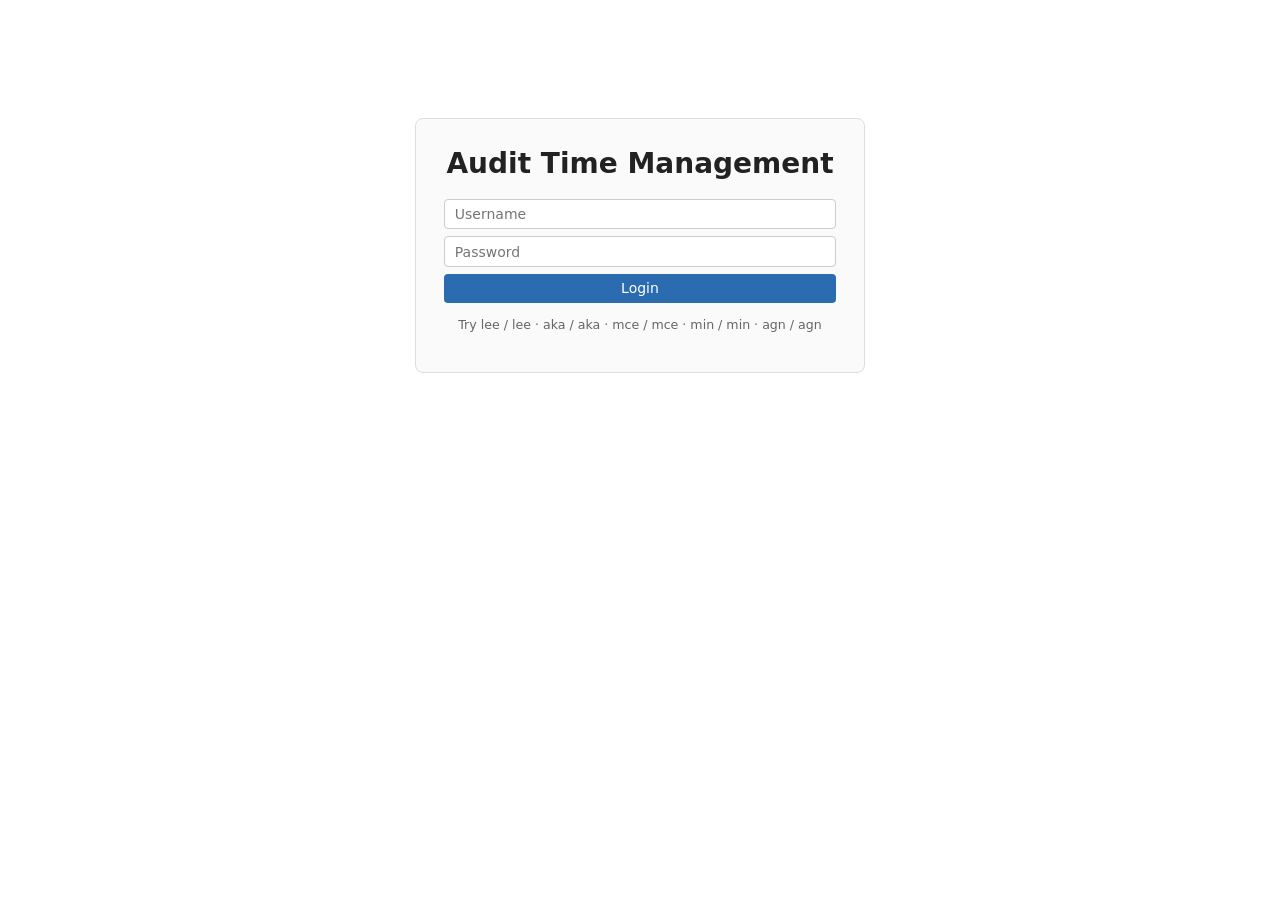
==== templates/index.html @ 6c33e25e "Fix template" ====
<!doctype html>
<html lang="en">
<head>
  <meta charset="utf-8">
  <title>Audit Time Management</title>
  <link rel="stylesheet" href="/static/style.css">
</head>
<body>
  <div id="loginContainer">
    <h1 style="margin-top: 0; text-align: center;">Audit Time Management</h1>
    <form id="loginForm" onsubmit="event.preventDefault(); doLogin();">
      <input id="u" placeholder="Username" autocomplete="username" required>
      <input id="p" type="password" placeholder="Password" autocomplete="current-password" required>
      <button type="submit">Login</button>
    </form>
    <p class="muted" style="text-align: center;">Try lee / lee · aka / aka · mce / mce · min / min · agn / agn</p>
  </div>

  <div id="app" style="display:none">
    <h1>Audit Time Management</h1>
    <div class="row">
      <b id="who"></b>
      <button onclick="doLogout()">Logout</button>

      <button id="btnAdminPanel" onclick="showAdminPanel()" style="display:none; background: #2b6cb0; margin-left: auto;">Admin Panel</button>
      <button id="btnDownloadLogs" onclick="downloadTimeLogs()" style="background: #e67e22; margin-left: auto;">Download Time Logs</button>
    </div>

    <div id="activeTimerBar" class="card" style="display:none; background: #e3f2fd; border-color: #90caf9; position: sticky; top: 10px; z-index: 100;">
      <div class="row" style="justify-content: space-between;">
        <div>
          <b style="color: #1565c0;">⏱ Active Task:</b> <span id="timerTaskName"></span>
        </div>
        <div style="font-size: 1.2em; font-weight: bold;">
          <span id="timerDisplay">00:00:00</span>
        </div>
        <button onclick="stopTimer()" style="background: #e53935;">Stop Timer</button>
      </div>
      <div id="timerAlert" class="muted" style="margin-top: 0.5em; display: none;"></div>
    </div>

    <div id="noWork" class="card" style="display:none">
      <b>No missions assigned to you yet.</b><br>
      <span class="muted">
        Logged in as <span id="noWorkWho"></span>.
      </span>
    </div>

    <!-- TIME LOGS TABLE VIEW WITH FILTERS -->
    <div id="timeLogsView" style="display:none; background: white; padding: 1em; margin-top: 1em; border-radius: 8px; box-shadow: 0 4px 6px rgba(0,0,0,0.1);">
      <div class="row" style="justify-content: space-between; margin-bottom: 1em;">
        <h2 style="margin: 0;">Time Logs</h2>
        <div>
            <button onclick="showTimeLogs()" style="background: #2b6cb0; margin-right: 0.5em;">Refresh</button>
            <button onclick="hideTimeLogs()" style="background:#666;">← Back to Missions</button>
        </div>
      </div>

      <!-- FILTER BAR -->
      <div class="card" style="background: #f9f9f9; padding: 0.8em; display: flex; flex-wrap: wrap; gap: 1em; align-items: center; margin-bottom: 1em;">
        <div style="flex: 1; min-width: 150px;">
          <label style="font-size: 0.85em; font-weight: bold; display: block; margin-bottom: 0.2em;">Date</label>
          <select id="filterLogDate" onchange="filterLogs()" style="width: 100%; padding: 0.4em; border: 1px solid #ccc; border-radius: 4px;">
            <option value="all">All Dates</option>
          </select>
        </div>
        <div style="flex: 1; min-width: 150px;">
          <label style="font-size: 0.85em; font-weight: bold; display: block; margin-bottom: 0.2em;">Employee</label>
          <select id="filterLogEmployee" onchange="filterLogs()" style="width: 100%; padding: 0.4em; border: 1px solid #ccc; border-radius: 4px;">
            <option value="all">All Employees</option>
          </select>
        </div>
        <div style="flex: 1; min-width: 150px;">
          <label style="font-size: 0.85em; font-weight: bold; display: block; margin-bottom: 0.2em;">Task</label>
          <select id="filterLogTask" onchange="filterLogs()" style="width: 100%; padding: 0.4em; border: 1px solid #ccc; border-radius: 4px;">
            <option value="all">All Tasks</option>
          </select>
        </div>
        <div style="flex: 0 0 120px;">
          <label style="font-size: 0.85em; font-weight: bold; display: block; margin-bottom: 0.2em;">Status</label>
          <select id="filterLogStatus" onchange="filterLogs()" style="width: 100%; padding: 0.4em; border: 1px solid #ccc; border-radius: 4px;">
            <option value="all">All</option>
            <option value="Signed In">Signed In</option>
            <option value="Signed Out">Signed Out</option>
          </select>
        </div>
        <div style="flex: 0 0 auto; margin-top: 1.2em;">
          <button onclick="clearLogFilters()" style="background: #666; padding: 0.4em 1em;">Clear</button>
        </div>
      </div>

      <div style="overflow-x: auto;">
        <table style="width: 100%; border-collapse: collapse;">
          <thead>
            <tr style="background: #eee; text-align: left;">
              <th style="padding: 0.8em; border-bottom: 2px solid #ccc;">Date</th>
              <th style="padding: 0.8em; border-bottom: 2px solid #ccc;">Employee</th>
              <th style="padding: 0.8em; border-bottom: 2px solid #ccc;">Task</th>
              <th style="padding: 0.8em; border-bottom: 2px solid #ccc;">Sign In</th>
              <th style="padding: 0.8em; border-bottom: 2px solid #ccc;">Sign Out</th>
              <th style="padding: 0.8em; border-bottom: 2px solid #ccc;">Hours</th>
              <th style="padding: 0.8em; border-bottom: 2px solid #ccc;">Description</th>
            </tr>
          </thead>
          <tbody id="timeLogsTableBody"></tbody>
        </table>
      </div>
    </div>

    <!-- MAIN LIST VIEW -->
    <div id="listView">
      <div id="filterContainer" style="display:none; display: flex; flex-wrap: wrap; align-items: center; justify-content: space-between; margin-top: 1em; gap: 1.5em;">
        <div style="display: flex; align-items: center; gap: 1em;">
          <h2 id="myH" style="margin: 0;">My missions</h2>
          <button onclick="toggleMissionView()" id="viewToggleBtn" style="background: #4caf50; font-size: 0.85em; padding: 0.3em 0.6em;">Show All Missions</button>
          <button onclick="showTableView()" style="background: #2b6cb0; font-size: 0.85em; padding: 0.3em 0.6em;">View as Table</button>
          <button id="btnViewLogs" onclick="showTimeLogs()" style="background: #8e44ad; font-size: 0.85em; padding: 0.3em 0.6em;">View Time Logs</button>
        </div>

        <div style="display: flex; flex-wrap: wrap; align-items: center; gap: 1.5em;">
          <div class="searchable-dropdown" style="position: relative; width: 200px;">
            <input type="text" id="clientFilterInput" placeholder="Filter by Client..." autocomplete="off"
                   style="width: 100%; padding: 0.5em; border: 1px solid #ccc; border-radius: 4px;">
            <div id="clientFilterList" class="dropdown-list" style="display: none;"></div>
          </div>
          <div style="display: flex; align-items: center; gap: 0.5em;">
            <label style="font-size: 0.9em; font-weight: bold;">FY:</label>
            <input type="text" id="fiscalYearFilter" oninput="filterMissions()" placeholder="e.g. 2026" style="width: 80px; padding: 0.4em; border: 1px solid #ccc; border-radius: 4px;">
          </div>
          <div style="display: flex; align-items: center; gap: 0.5em;">
            <label style="font-size: 0.9em; font-weight: bold;">From:</label>
            <input type="date" id="missionDateFrom" onchange="filterMissions()" style="padding: 0.4em; border: 1px solid #ccc; border-radius: 4px;">
            <span style="font-size: 0.9em; font-weight: bold;">To:</span>
            <input type="date" id="missionDateTo" onchange="filterMissions()" style="padding: 0.4em; border: 1px solid #ccc; border-radius: 4px;">
          </div>
        </div>
      </div>

      <div id="missions" style="margin-top: 1em;"></div>

      <!-- ADDED: Missing allMissionsCard and allMissions elements -->
      <div id="allMissionsCard" style="display:none; margin-top: 2em; border-top: 2px dashed #ccc; padding-top: 1em;">
        <h2>All Missions (Admin)</h2>
        <div id="allMissions"></div>
      </div>
    </div>

    <!-- READ-ONLY MISSION TABLE VIEW -->
    <div id="tableView" style="display:none">
      <div style="margin-bottom: 1em;">
        <button onclick="hideTableView()" style="background:#666;">← Back to Cards</button>
      </div>
      <h2>My Missions (Read-Only)</h2>
      <div style="overflow-x: auto;">
        <table style="width: 100%; border-collapse: collapse; margin-top: 1em; background: white;">
          <thead>
            <tr style="background: #eee; text-align: left;">
              <th style="padding: 0.8em; border-bottom: 2px solid #ccc;">Client</th>
              <th style="padding: 0.8em; border-bottom: 2px solid #ccc;">Service</th>
              <th style="padding: 0.8em; border-bottom: 2px solid #ccc;">Employee</th>
              <th style="padding: 0.8em; border-bottom: 2px solid #ccc;">Dates</th>
              <th style="padding: 0.8em; border-bottom: 2px solid #ccc;">Section / SubSection</th>
              <th style="padding: 0.8em; border-bottom: 2px solid #ccc;">Task Name</th>
              <th style="padding: 0.8em; border-bottom: 2px solid #ccc;">Hours</th>
              <th style="padding: 0.8em; border-bottom: 2px solid #ccc;">Status</th>
            </tr>
          </thead>
          <tbody id="tableBody"></tbody>
        </table>
      </div>
    </div>

    <div id="detail"></div>

    <div id="missionView" style="display:none">
      <div style="margin-bottom: 1em;">
        <button onclick="goBack()" style="background:#666;">← Back to missions</button>
      </div>

      <div style="display: flex; align-items: center; gap: 1em; margin-bottom: 1em;">
        <h2 style="margin: 0;">My tasks</h2>
        <button id="btnViewTeamTasks" onclick="showTeamTable()" style="background: #4caf50; font-size: 0.85em; padding: 0.3em 0.6em; display: none;">View Team Tasks</button>
      </div>

      <div class="card" style="background: #f9f9f9; padding: 0.8em; overflow: visible; z-index: 50; display: flex; flex-wrap: wrap; gap: 2em; align-items: center;">
        <div class="searchable-dropdown" style="position: relative; flex: 1; min-width: 250px;">
          <input type="text" id="taskSearch" placeholder="Search tasks by name, section, or sub-section..." autocomplete="off"
                 style="width: 100%; padding: 0.6em; box-sizing: border-box; font-size: 1em; border: 1px solid #ccc; border-radius: 4px;">
          <div id="taskSearchList" class="dropdown-list" style="display: none;"></div>
        </div>

        <div style="display: flex; align-items: center; gap: 0.5em;">
          <label style="font-size: 0.9em; font-weight: bold;">From:</label>
          <input type="date" id="taskDateFrom" onchange="filterTasks()" style="padding: 0.4em; border: 1px solid #ccc; border-radius: 4px;">
          <span style="font-size: 0.9em; font-weight: bold;">To:</span>
          <input type="date" id="taskDateTo" onchange="filterTasks()" style="padding: 0.4em; border: 1px solid #ccc; border-radius: 4px;">
        </div>
      </div>

      <div id="taskList"></div>
    </div>

    <!-- TEAM TASKS READ-ONLY TABLE VIEW WITH DROPDOWN FILTERS -->
    <div id="teamTableView" style="display:none">
      <div style="margin-bottom: 1em;">
        <button onclick="hideTeamTable()" style="background:#666;">← Back to My Tasks</button>
      </div>
      <h2>Team Tasks (Read-Only)</h2>

      <div class="card" style="background: #f9f9f9; padding: 0.8em; display: flex; flex-wrap: wrap; gap: 1em; align-items: center; margin-bottom: 1em;">
        <div style="flex: 1; min-width: 150px;">
          <label style="font-size: 0.85em; font-weight: bold; display: block; margin-bottom: 0.2em;">Employee</label>
          <select id="filterTeamEmployee" onchange="filterTeamTasks()" style="width: 100%; padding: 0.4em; border: 1px solid #ccc; border-radius: 4px;">
            <option value="all">All Employees</option>
          </select>
        </div>
        <div style="flex: 1; min-width: 150px;">
          <label style="font-size: 0.85em; font-weight: bold; display: block; margin-bottom: 0.2em;">Section / SubSection</label>
          <select id="filterTeamSection" onchange="filterTeamTasks()" style="width: 100%; padding: 0.4em; border: 1px solid #ccc; border-radius: 4px;">
            <option value="all">All Sections</option>
          </select>
        </div>
        <div style="flex: 1; min-width: 150px;">
          <label style="font-size: 0.85em; font-weight: bold; display: block; margin-bottom: 0.2em;">Task Name</label>
          <select id="filterTeamTaskName" onchange="filterTeamTasks()" style="width: 100%; padding: 0.4em; border: 1px solid #ccc; border-radius: 4px;">
            <option value="all">All Tasks</option>
          </select>
        </div>
        <div style="flex: 0 0 120px;">
          <label style="font-size: 0.85em; font-weight: bold; display: block; margin-bottom: 0.2em;">Status</label>
          <select id="filterTeamStatus" onchange="filterTeamTasks()" style="width: 100%; padding: 0.4em; border: 1px solid #ccc; border-radius: 4px;">
            <option value="all">All</option>
            <option value="done">Done</option>
            <option value="pending">Pending</option>
          </select>
        </div>
        <div style="flex: 0 0 auto; margin-top: 1.2em;">
          <button onclick="clearTeamFilters()" style="background: #666; padding: 0.4em 1em;">Clear</button>
        </div>
      </div>

      <div style="overflow-x: auto;">
        <table style="width: 100%; border-collapse: collapse; margin-top: 1em; background: white;">
          <thead>
            <tr style="background: #eee; text-align: left;">
              <th style="padding: 0.8em; border-bottom: 2px solid #ccc;">Employee</th>
              <th style="padding: 0.8em; border-bottom: 2px solid #ccc;">Section / SubSection</th>
              <th style="padding: 0.8em; border-bottom: 2px solid #ccc;">Task Name</th>
              <th style="padding: 0.8em; border-bottom: 2px solid #ccc;">Hours</th>
              <th style="padding: 0.8em; border-bottom: 2px solid #ccc;">Status</th>
            </tr>
          </thead>
          <tbody id="teamTableBody"></tbody>
        </table>
      </div>
    </div>

    <!-- ============================================================ -->
    <!-- ADMIN PANEL                                                  -->
    <!-- ============================================================ -->
    <div id="adminView" style="display:none">
      <div class="row" style="justify-content: space-between; align-items: center; margin-bottom: 1em;">
        <h2 style="margin: 0;">Administration</h2>
        <button onclick="hideAdminPanel()" style="background:#666;">← Back to App</button>
      </div>

      <!-- Tab selector -->
      <div style="margin-bottom:1em; display:flex; gap:.5em;">
        <button id="tabBtnTeams"     onclick="showAdminTab('teams')"     style="background:#2b6cb0;">Teams</button>
        <button id="tabBtnEmployees" onclick="showAdminTab('employees')" style="background:#2b6cb0;">Employees</button>
        <button id="tabBtnClients"   onclick="showAdminTab('clients')"   style="background:#2b6cb0;">Clients</button>
      </div>

      <!-- TEAMS TAB -->
      <div id="adminTabTeams" style="display:none;">
        <button onclick="openTeamForm()" style="background:#4caf50;">+ New Team</button>
        <div style="overflow-x:auto;">
          <table style="width:100%; border-collapse:collapse; margin-top:1em; background:#fff;">
            <thead>
              <tr style="background:#eee; text-align:left;">
                <th style="padding:.8em; border-bottom:2px solid #ccc;">Name</th>
                <th style="padding:.8em; border-bottom:2px solid #ccc;">Leader</th>
                <th style="padding:.8em; border-bottom:2px solid #ccc;">Members</th>
                <th style="padding:.8em; border-bottom:2px solid #ccc;">Actions</th>
              </tr>
            </thead>
            <tbody id="adminTeamsBody"></tbody>
          </table>
        </div>
      </div>

      <!-- EMPLOYEES TAB -->
      <div id="adminTabEmployees" style="display:none;">
        <button onclick="openEmployeeForm()" style="background:#4caf50;">+ New Employee</button>
        <div style="overflow-x:auto;">
          <table style="width:100%; border-collapse:collapse; margin-top:1em; background:#fff;">
            <thead>
              <tr style="background:#eee; text-align:left;">
                <th style="padding:.8em; border-bottom:2px solid #ccc;">Name</th>
                <th style="padding:.8em; border-bottom:2px solid #ccc;">Username</th>
                <th style="padding:.8em; border-bottom:2px solid #ccc;">Classification</th>
                <th style="padding:.8em; border-bottom:2px solid #ccc;">Team Leader</th>
                <th style="padding:.8em; border-bottom:2px solid #ccc;">Actions</th>
              </tr>
            </thead>
            <tbody id="adminEmployeesBody"></tbody>
          </table>
        </div>
      </div>

      <!-- CLIENTS TAB -->
      <div id="adminTabClients" style="display:none;">
        <button onclick="openClientForm()" style="background:#4caf50;">+ New Client</button>
        <div style="overflow-x:auto;">
          <table style="width:100%; border-collapse:collapse; margin-top:1em; background:#fff;">
            <thead>
              <tr style="background:#eee; text-align:left;">
                <th style="padding:.8em; border-bottom:2px solid #ccc;">Customer Name</th>
                <th style="padding:.8em; border-bottom:2px solid #ccc;">ID Honorary</th>
                <th style="padding:.8em; border-bottom:2px solid #ccc;">Contact</th>
                <th style="padding:.8em; border-bottom:2px solid #ccc;">Email</th>
                <th style="padding:.8em; border-bottom:2px solid #ccc;">Phone</th>
                <th style="padding:.8em; border-bottom:2px solid #ccc;">Actions</th>
              </tr>
            </thead>
            <tbody id="adminClientsBody"></tbody>
          </table>
        </div>
      </div>
    </div>

    <!-- Generic admin modal -->
    <div id="adminModal" style="display:none; position:fixed; inset:0; background:rgba(0,0,0,.5); z-index:1000;">
      <div class="card" style="max-width:600px; margin:5em auto; background:#fff; padding:1.5em; border-radius:8px; max-height:80vh; overflow:auto;">
        <h3 id="adminModalTitle" style="margin-top:0;"></h3>
        <div id="adminModalFields"></div>
        <div style="margin-top:1em; text-align:right; display:flex; gap:.5em; justify-content:flex-end;">
          <button onclick="closeAdminModal()" style="background:#666;">Cancel</button>
          <button onclick="submitAdminModal()" style="background:#2b6cb0; color:#fff;">Save</button>
        </div>
      </div>
    </div>

  </div>

  <!-- UPDATED: Cache buster to force the browser to load the new JS -->
  <script src="/static/app.js?v=105"></script>
</body>
</html>
---- static/style.css ----
/* Global Styles */
body {
  font: 14px system-ui, sans-serif;
  max-width: 960px;
  margin: 0 auto;
  padding: 2em 1em;
  color: #222;
  box-sizing: border-box;
}

input, button {
  font: inherit;
  padding: .45em .7em;
  margin: .2em;
  border: 1px solid #ccc;
  border-radius: 4px;
}

button {
  background: #2b6cb0;
  color: #fff;
  border: 0;
  cursor: pointer;
}
button:hover { background: #255a92; }

.card {
  border: 1px solid #ddd;
  border-radius: 8px;
  padding: 1em;
  margin: .6em 0;
}

.bar {
  background: #eee;
  border-radius: 6px;
  height: 14px;
  overflow: hidden;
  width: 100%;
}

.fill       { height: 100%; background: #4caf50; }
.fill.warn  { background: #e53935; }
.muted      { color: #666; font-size: .9em; }
.row        { display: flex; gap: 1em; align-items: center; flex-wrap: wrap; }

/* Login Container */
#loginContainer {
  margin: 10vh auto; /* Centers vertically and horizontally */
  padding: 2em;
  border: 1px solid #ddd;
  border-radius: 8px;
  max-width: 450px; /* Keeps it compact on large screens */
  background: #fafafa;
  box-sizing: border-box; /* Ensures padding doesn't break width */
}

#loginForm {
  display: flex;
  flex-direction: column;
  gap: 0.5em;
  margin-bottom: 1em;
}

#loginForm input, 
#loginForm button {
  width: 100%;
  margin: 0;
  box-sizing: border-box;
}

/* =========================================
   Responsive Design for Tablets and Mobiles
   ========================================= */

/* Tablets (Portrait) & Small Laptops */
@media (max-width: 768px) {
  body {
    padding: 1em;
  }
  #loginContainer {
    margin-top: 5vh; /* Moves the box up slightly on smaller screens */
  }
}

/* Smartphones (Portrait) */
@media (max-width: 480px) {
  body {
    padding: 0.5em;
  }
  
  #loginContainer {
    margin: 1em auto; /* Hugs the top of the screen */
    padding: 1.5em 1em; /* Slightly less padding so inputs have room */
    max-width: 100%; /* Uses the full width of the phone */
    border-radius: 0; /* Optional: makes it look like a native app */
    border-left: 0;
    border-right: 0;
  }

  /* Prevent iOS Safari from zooming in automatically on input focus */
  #loginForm input {
    font-size: 16px; 
  }

  .row {
    flex-direction: column;
    align-items: flex-start;
  }
}
/* ... (keep all your existing CSS above this line) ... */

/* Timer specific styles */
@keyframes flashRed {
  0% { background-color: #e3f2fd; border-color: #90caf9; }
  50% { background-color: #ffebee; border-color: #e53935; }
  100% { background-color: #e3f2fd; border-color: #90caf9; }
}

.timer-warning {
  animation: flashRed 1s infinite;
  border-width: 2px !important;
}

.timer-overtime {
  background: #e53935 !important;
  color: white !important;
  border-color: #b71c1c !important;
}

.timer-overtime b, 
.timer-overtime span,
.timer-overtime .muted {
  color: white !important;
}

.timer-overtime button {
  background: #fff !important;
  color: #e53935 !important;
}
/* Add this at the bottom of your CSS file */
/* Add this to the bottom of your CSS file */
.searchable-dropdown .dropdown-list {
  position: absolute;
  top: 100%;
  left: 0;
  right: 0;
  background: #fff;
  border: 1px solid #ccc;
  border-radius: 4px;
  max-height: 200px;
  overflow-y: auto;
  z-index: 1000;
  box-shadow: 0 4px 6px rgba(0,0,0,0.1);
  margin-top: 2px;
}

.searchable-dropdown .dropdown-item:hover {
  background-color: #f0f0f0;
}
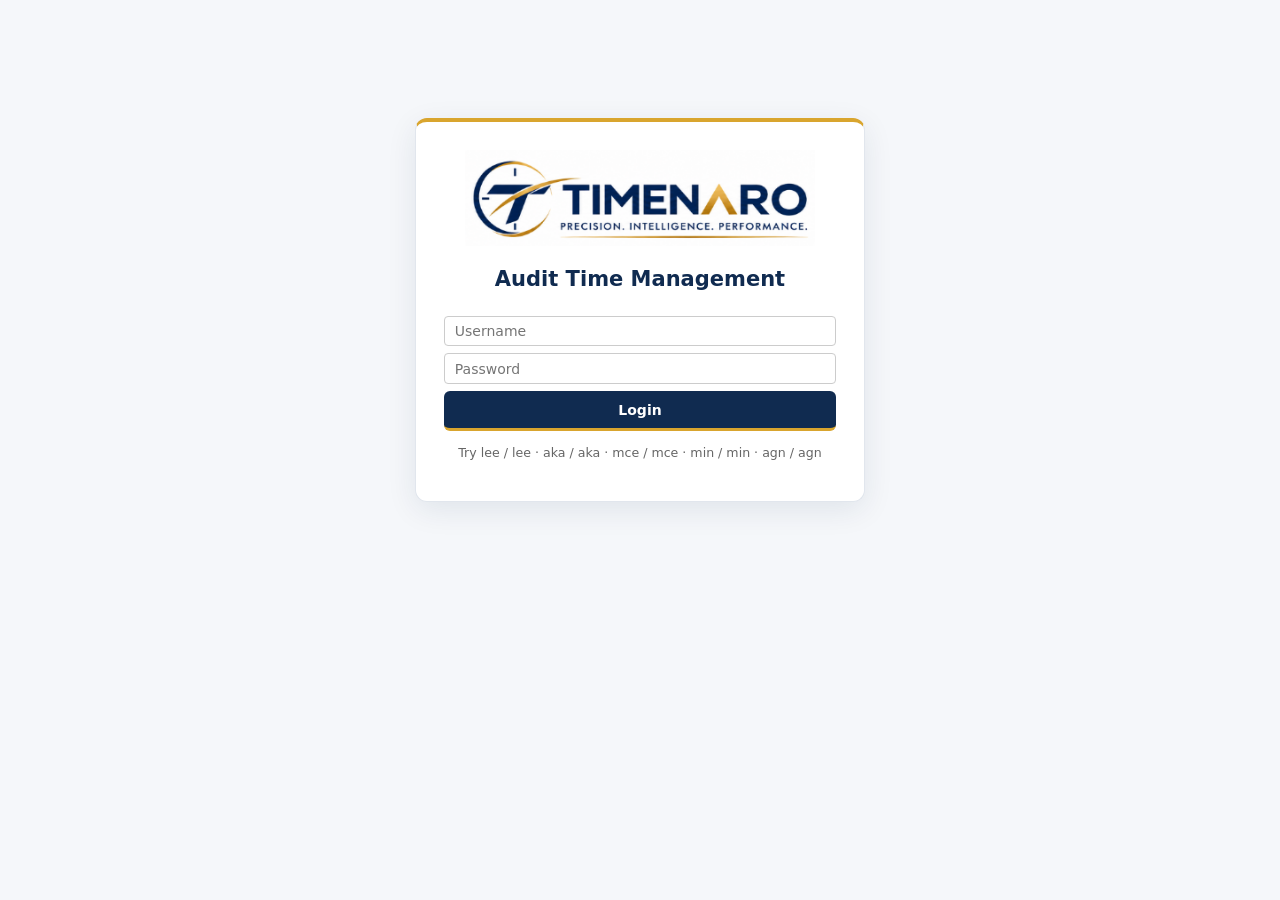
==== commit 17e2de6a: "Add Logo" ====
--- a/templates/index.html
+++ b/templates/index.html
@@ -2,12 +2,18 @@
 <html lang="en">
 <head>
   <meta charset="utf-8">
-  <title>Audit Time Management</title>
-  <link rel="stylesheet" href="/static/style.css">
+  <title>TymeNaro | Audit Time Management</title>
+  <link rel="icon" type="image/png" href="/static/images/TymeNaro_Small.png">
+  <link rel="stylesheet" href="/static/style.css?v=115">
 </head>
 <body>
   <div id="loginContainer">
-    <h1 style="margin-top: 0; text-align: center;">Audit Time Management</h1>
+    <div class="brand-login">
+      <img src="/static/images/TymeNaro_Small.png"
+           alt="TymeNaro - Precision. Intelligence. Performance."
+           class="brand-logo brand-logo-login">
+    </div>
+    <h2 class="login-heading">Audit Time Management</h2>
     <form id="loginForm" onsubmit="event.preventDefault(); doLogin();">
       <input id="u" placeholder="Username" autocomplete="username" required>
       <input id="p" type="password" placeholder="Password" autocomplete="current-password" required>
@@ -17,7 +23,15 @@
   </div>
 
   <div id="app" style="display:none">
-    <h1>Audit Time Management</h1>
+    <header class="brand-header">
+      <img src="/static/images/TymeNaro_Small.png"
+           alt="TymeNaro"
+           class="brand-logo brand-logo-header">
+      <div class="brand-header-title">
+        <h1>Audit Time Management</h1>
+        <span>Precision. Intelligence. Performance.</span>
+      </div>
+    </header>
     <div class="row">
       <b id="who"></b>
       <button onclick="doLogout()">Logout</button>
@@ -138,9 +152,8 @@
 
       <div id="missions" style="margin-top: 1em;"></div>
 
-      <!-- ADDED: Missing allMissionsCard and allMissions elements -->
       <div id="allMissionsCard" style="display:none; margin-top: 2em; border-top: 2px dashed #ccc; padding-top: 1em;">
-        <h2>All Missions (Admin)</h2>
+        <h2>All Company Missions</h2>
         <div id="allMissions"></div>
       </div>
     </div>
@@ -261,14 +274,16 @@
     <div id="adminView" style="display:none">
       <div class="row" style="justify-content: space-between; align-items: center; margin-bottom: 1em;">
         <h2 style="margin: 0;">Administration</h2>
-        <button onclick="hideAdminPanel()" style="background:#666;">← Back to App</button>
+        <button onclick="hideAdminPanel()" style="background:#666;">← Back to Mission List</button>
       </div>
 
       <!-- Tab selector -->
-      <div style="margin-bottom:1em; display:flex; gap:.5em;">
-        <button id="tabBtnTeams"     onclick="showAdminTab('teams')"     style="background:#2b6cb0;">Teams</button>
-        <button id="tabBtnEmployees" onclick="showAdminTab('employees')" style="background:#2b6cb0;">Employees</button>
-        <button id="tabBtnClients"   onclick="showAdminTab('clients')"   style="background:#2b6cb0;">Clients</button>
+      <div style="margin-bottom:1em; display:flex; gap:.5em; flex-wrap:wrap;">
+        <button id="tabBtnTeams"      onclick="showAdminTab('teams')"      style="background:#2b6cb0;">Teams</button>
+        <button id="tabBtnEmployees"  onclick="showAdminTab('employees')"  style="background:#2b6cb0;">Employees</button>
+        <button id="tabBtnClients"    onclick="showAdminTab('clients')"    style="background:#2b6cb0;">Clients</button>
+        <button id="tabBtnServices"   onclick="showAdminTab('services')"   style="background:#2b6cb0;">Services</button>
+        <button id="tabBtnIndustries" onclick="showAdminTab('industries')" style="background:#2b6cb0;">Industries</button>
       </div>
 
       <!-- TEAMS TAB -->
@@ -316,14 +331,50 @@
             <thead>
               <tr style="background:#eee; text-align:left;">
                 <th style="padding:.8em; border-bottom:2px solid #ccc;">Customer Name</th>
-                <th style="padding:.8em; border-bottom:2px solid #ccc;">ID Honorary</th>
-                <th style="padding:.8em; border-bottom:2px solid #ccc;">Contact</th>
-                <th style="padding:.8em; border-bottom:2px solid #ccc;">Email</th>
+                <th style="padding:.8em; border-bottom:2px solid #ccc;">Industry</th>
+                <th style="padding:.8em; border-bottom:2px solid #ccc;">Type</th>
+                <th style="padding:.8em; border-bottom:2px solid #ccc;">ID</th>
                 <th style="padding:.8em; border-bottom:2px solid #ccc;">Phone</th>
+                <th style="padding:.8em; border-bottom:2px solid #ccc;">City</th>
+                <th style="padding:.8em; border-bottom:2px solid #ccc;">Team Leader</th>
                 <th style="padding:.8em; border-bottom:2px solid #ccc;">Actions</th>
               </tr>
             </thead>
             <tbody id="adminClientsBody"></tbody>
+          </table>
+        </div>
+      </div>
+
+      <!-- SERVICES TAB -->
+      <div id="adminTabServices" style="display:none;">
+        <button onclick="openServiceForm()" style="background:#4caf50;">+ New Service</button>
+        <div style="overflow-x:auto;">
+          <table style="width:100%; border-collapse:collapse; margin-top:1em; background:#fff;">
+            <thead>
+              <tr style="background:#eee; text-align:left;">
+                <th style="padding:.8em; border-bottom:2px solid #ccc;">Service Name</th>
+                <th style="padding:.8em; border-bottom:2px solid #ccc;">Engagement Letter (preview)</th>
+                <th style="padding:.8em; border-bottom:2px solid #ccc;">Actions</th>
+              </tr>
+            </thead>
+            <tbody id="adminServicesBody"></tbody>
+          </table>
+        </div>
+      </div>
+
+      <!-- INDUSTRIES TAB -->
+      <div id="adminTabIndustries" style="display:none;">
+        <button onclick="openIndustryForm()" style="background:#4caf50;">+ New Industry</button>
+        <div style="overflow-x:auto;">
+          <table style="width:100%; border-collapse:collapse; margin-top:1em; background:#fff;">
+            <thead>
+              <tr style="background:#eee; text-align:left;">
+                <th style="padding:.8em; border-bottom:2px solid #ccc;">Industry Group</th>
+                <th style="padding:.8em; border-bottom:2px solid #ccc;">Industry Name</th>
+                <th style="padding:.8em; border-bottom:2px solid #ccc;">Actions</th>
+              </tr>
+            </thead>
+            <tbody id="adminIndustriesBody"></tbody>
           </table>
         </div>
       </div>
@@ -343,7 +394,7 @@
 
   </div>
 
-  <!-- UPDATED: Cache buster to force the browser to load the new JS -->
-  <script src="/static/app.js?v=105"></script>
+  <!-- Cache buster — bump whenever app.js or style.css changes -->
+  <script src="/static/app.js?v=114"></script>
 </body>
 </html>
--- a/static/style.css
+++ b/static/style.css
@@ -157,4 +157,181 @@
 
 .searchable-dropdown .dropdown-item:hover {
   background-color: #f0f0f0;
-}+}
+
+
+/* =========================================
+   TYMENARO OFFICIAL BRANDING
+   Navy Blue | Gold | White
+   ========================================= */
+
+:root {
+  --tyme-navy: #102b50;
+  --tyme-blue: #173e70;
+  --tyme-gold: #d9a52e;
+  --tyme-gold-light: #f0c75e;
+  --tyme-white: #ffffff;
+  --tyme-background: #f5f7fa;
+}
+
+/* General branded background */
+body {
+  background-color: var(--tyme-background);
+}
+
+/* Logo images */
+.brand-logo {
+  display: block;
+  height: auto;
+  object-fit: contain;
+}
+
+.brand-logo-login {
+  width: 100%;
+  max-width: 350px;
+  margin: 0 auto;
+}
+
+.brand-logo-header {
+  width: 190px;
+  max-width: 35%;
+}
+
+.brand-logo-admin {
+  width: 100%;
+  max-width: 300px;
+  margin: 0 auto;
+}
+
+.brand-logo-admin-header {
+  width: 185px;
+  max-width: 35%;
+}
+
+/* Login branding */
+.brand-login {
+  width: 100%;
+  margin: 0 auto 1.5em;
+  text-align: center;
+}
+
+.login-heading {
+  color: var(--tyme-navy);
+  text-align: center;
+  font-weight: 700;
+  margin: 0 0 1.2em;
+}
+
+#loginContainer {
+  background: var(--tyme-white);
+  border: 1px solid #e1e6ed;
+  border-top: 4px solid var(--tyme-gold);
+  border-radius: 12px;
+  box-shadow: 0 8px 30px rgba(16, 43, 80, 0.09);
+}
+
+/* Main application header */
+.brand-header {
+  display: flex;
+  align-items: center;
+  gap: 22px;
+  flex-wrap: wrap;
+  padding: 12px 0 18px;
+  margin-bottom: 18px;
+  border-bottom: 2px solid var(--tyme-gold);
+}
+
+.brand-header-title h1 {
+  color: var(--tyme-navy);
+  margin: 0 0 4px;
+  font-size: 1.65em;
+}
+
+.brand-header-title span {
+  color: #68788b;
+  font-size: 0.85em;
+  letter-spacing: 0.5px;
+}
+
+/* Super Admin branding */
+.brand-admin-login {
+  margin-bottom: 1.5em;
+}
+
+.brand-admin-heading {
+  display: flex;
+  align-items: center;
+  gap: 20px;
+  flex-wrap: wrap;
+  padding-bottom: 16px;
+  border-bottom: 2px solid var(--tyme-gold);
+}
+
+.brand-admin-heading h1 {
+  color: var(--tyme-navy);
+  font-size: 1.5em;
+}
+
+/* Branded buttons */
+button {
+  transition: background-color 0.2s ease, transform 0.15s ease;
+}
+
+button:not(.btn-outline):hover {
+  background-color: var(--tyme-blue);
+}
+
+#loginForm button {
+  background: var(--tyme-navy);
+  border-bottom: 3px solid var(--tyme-gold);
+  border-radius: 6px;
+  padding: 0.75em;
+  font-weight: 600;
+}
+
+#loginForm button:hover {
+  background: var(--tyme-blue);
+}
+
+/* Admin cards */
+.card {
+  border-color: #e1e6ed;
+  box-shadow: 0 2px 8px rgba(16, 43, 80, 0.04);
+}
+
+/* Responsive branding */
+@media (max-width: 600px) {
+  .brand-header {
+    flex-direction: column;
+    align-items: center;
+    text-align: center;
+  }
+
+  .brand-logo-header {
+    max-width: 260px;
+    width: 80%;
+  }
+
+  .brand-header-title h1 {
+    font-size: 1.35em;
+  }
+
+  .brand-admin-heading {
+    flex-direction: column;
+    align-items: center;
+    text-align: center;
+  }
+
+  .brand-logo-admin-header {
+    width: 75%;
+    max-width: 250px;
+  }
+
+  .brand-login {
+    margin-bottom: 1em;
+  }
+
+  .brand-logo-login {
+    max-width: 300px;
+  }
+}
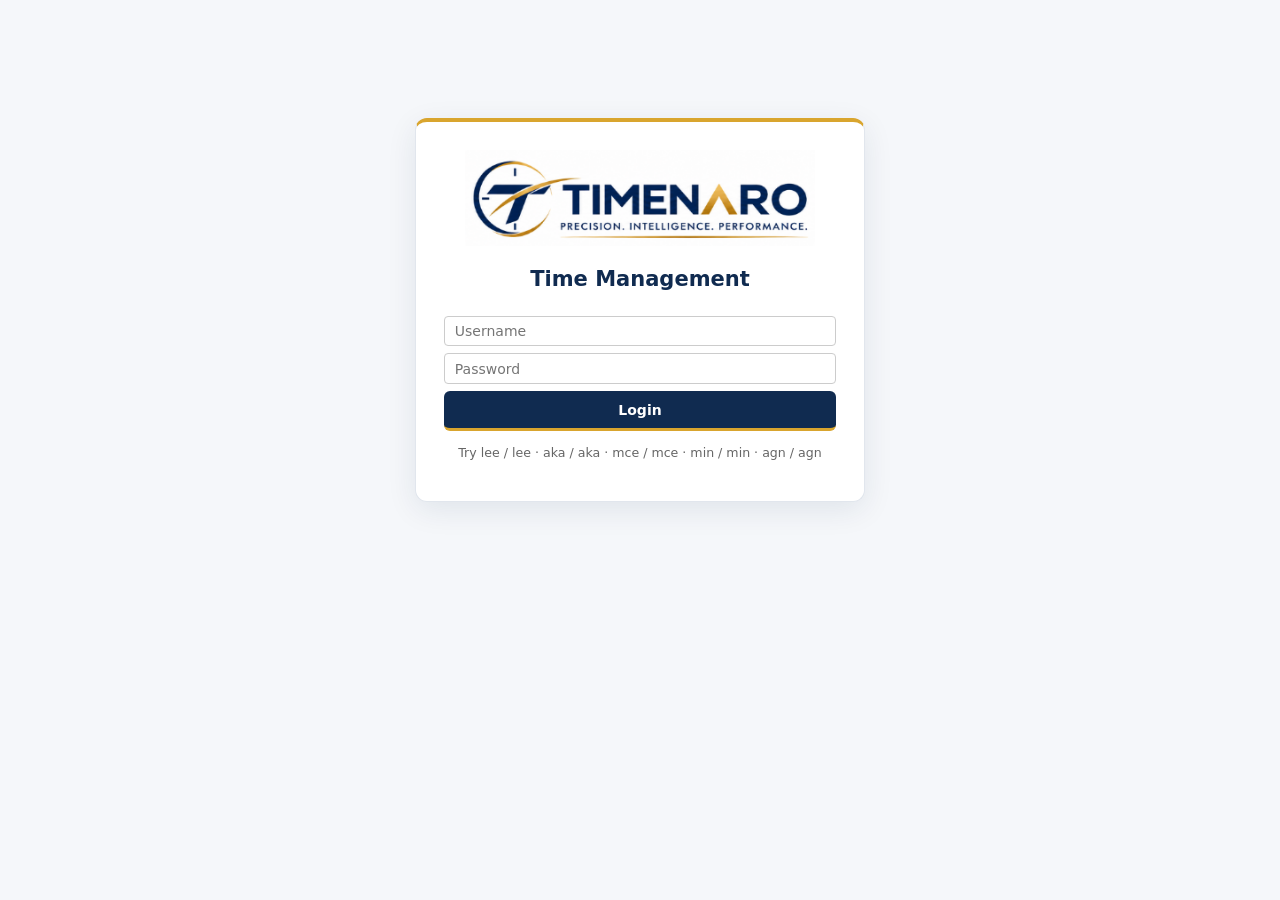
==== commit b0498c6b: "Minor template fix" ====
--- a/templates/index.html
+++ b/templates/index.html
@@ -2,7 +2,7 @@
 <html lang="en">
 <head>
   <meta charset="utf-8">
-  <title>TymeNaro | Audit Time Management</title>
+  <title>TymeNaro | Time Management</title>
   <link rel="icon" type="image/png" href="/static/images/TymeNaro_Small.png">
   <link rel="stylesheet" href="/static/style.css?v=115">
 </head>
@@ -13,7 +13,7 @@
            alt="TymeNaro - Precision. Intelligence. Performance."
            class="brand-logo brand-logo-login">
     </div>
-    <h2 class="login-heading">Audit Time Management</h2>
+    <h2 class="login-heading">Time Management</h2>
     <form id="loginForm" onsubmit="event.preventDefault(); doLogin();">
       <input id="u" placeholder="Username" autocomplete="username" required>
       <input id="p" type="password" placeholder="Password" autocomplete="current-password" required>
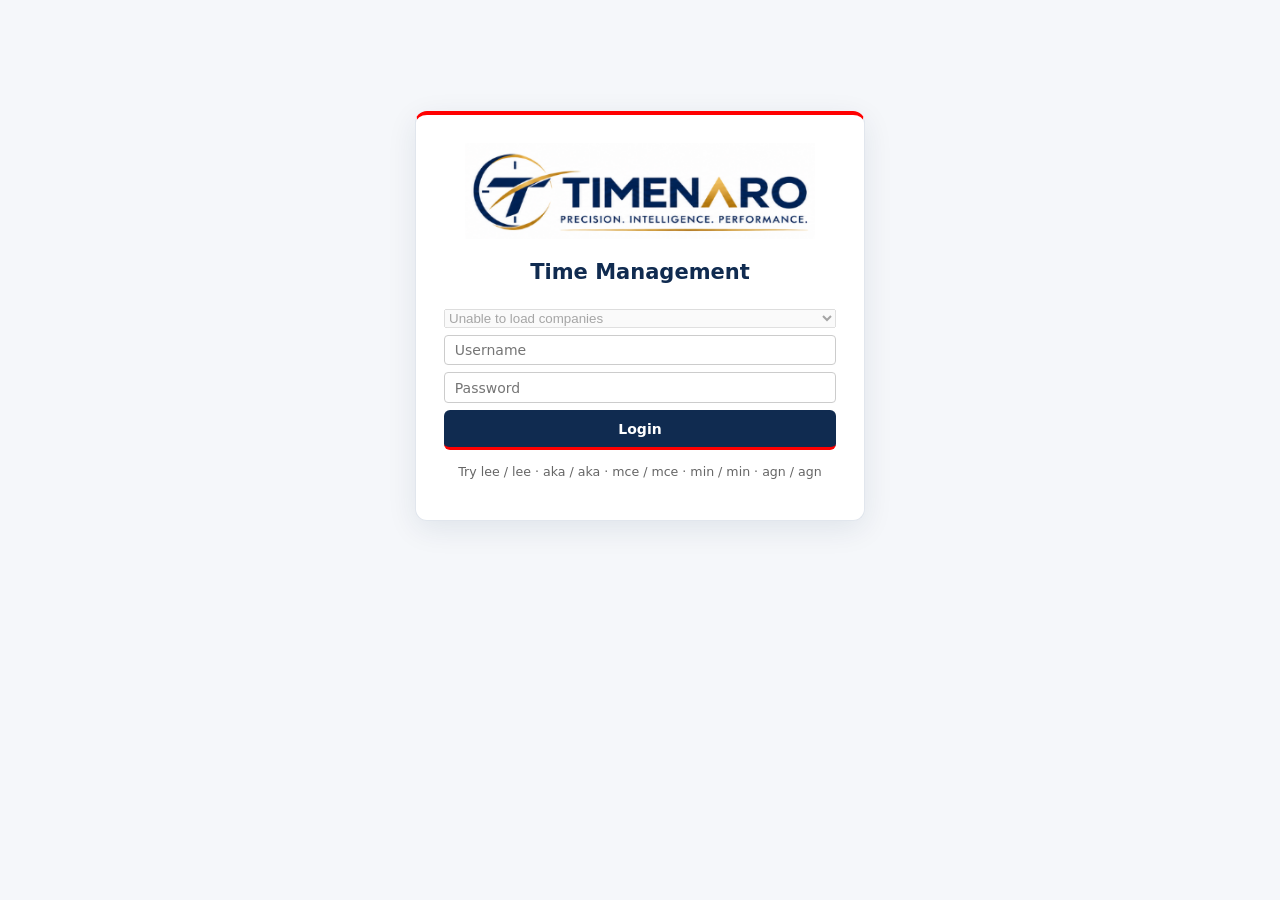
==== commit aeda7914: "Split databases" ====
--- a/templates/index.html
+++ b/templates/index.html
@@ -4,9 +4,10 @@
   <meta charset="utf-8">
   <title>TymeNaro | Time Management</title>
   <link rel="icon" type="image/png" href="/static/images/TymeNaro_Small.png">
-  <link rel="stylesheet" href="/static/style.css?v=115">
+  <link rel="stylesheet" href="/static/style.css?v=116">
 </head>
 <body>
+  <!-- LOGIN -->
   <div id="loginContainer">
     <div class="brand-login">
       <img src="/static/images/TymeNaro_Small.png"
@@ -15,44 +16,65 @@
     </div>
     <h2 class="login-heading">Time Management</h2>
     <form id="loginForm" onsubmit="event.preventDefault(); doLogin();">
-      <input id="u" placeholder="Username" autocomplete="username" required>
-      <input id="p" type="password" placeholder="Password" autocomplete="current-password" required>
-      <button type="submit">Login</button>
-    </form>
-    <p class="muted" style="text-align: center;">Try lee / lee · aka / aka · mce / mce · min / min · agn / agn</p>
+ <select id="c" autocomplete="organization" required>
+    <option value="c.company_code">Loading companies...</option>
+</select>
+  <input id="u" placeholder="Username" autocomplete="username" required>
+  <input id="p" type="password" placeholder="Password" autocomplete="current-password" required>
+  <button type="submit">Login</button>
+</form>
+    <p class="muted" style="text-align: center;">
+      Try lee / lee · aka / aka · mce / mce · min / min · agn / agn
+    </p>
   </div>
 
+  <!-- MAIN APPLICATION -->
   <div id="app" style="display:none">
     <header class="brand-header">
       <img src="/static/images/TymeNaro_Small.png"
            alt="TymeNaro"
            class="brand-logo brand-logo-header">
       <div class="brand-header-title">
-        <h1>Audit Time Management</h1>
-        <span>Precision. Intelligence. Performance.</span>
+        <h1 id="tenantName">Loading...</h1>
+        <span>Time Management</span>
       </div>
     </header>
+
     <div class="row">
       <b id="who"></b>
       <button onclick="doLogout()">Logout</button>
-
-      <button id="btnAdminPanel" onclick="showAdminPanel()" style="display:none; background: #2b6cb0; margin-left: auto;">Admin Panel</button>
-      <button id="btnDownloadLogs" onclick="downloadTimeLogs()" style="background: #e67e22; margin-left: auto;">Download Time Logs</button>
-    </div>
-
-    <div id="activeTimerBar" class="card" style="display:none; background: #e3f2fd; border-color: #90caf9; position: sticky; top: 10px; z-index: 100;">
+      <!--<button id="btnAdminPanel"
+              onclick="showAdminPanel()"
+              style="display:none; background: #2b6cb0; margin-left: auto;">
+        Admin Panel
+      </button>-->
+      <button id="btnDownloadLogs"
+              onclick="downloadTimeLogs()"
+              style="background: #e67e22; margin-left: auto;">
+        Download Time Logs
+      </button>
+    </div>
+
+    <!-- ACTIVE TIMER -->
+    <div id="activeTimerBar"
+         class="card"
+         style="display:none; background: #e3f2fd; border-color: #90caf9; position: sticky; top: 10px; z-index: 100;">
       <div class="row" style="justify-content: space-between;">
         <div>
-          <b style="color: #1565c0;">⏱ Active Task:</b> <span id="timerTaskName"></span>
+          <b style="color: #1565c0;">⏱ Active Task:</b>
+          <span id="timerTaskName"></span>
         </div>
         <div style="font-size: 1.2em; font-weight: bold;">
           <span id="timerDisplay">00:00:00</span>
         </div>
-        <button onclick="stopTimer()" style="background: #e53935;">Stop Timer</button>
+        <button onclick="stopTimer()" style="background: #e53935;">
+          Stop Timer
+        </button>
       </div>
       <div id="timerAlert" class="muted" style="margin-top: 0.5em; display: none;"></div>
     </div>
 
+    <!-- NO WORK MESSAGE -->
     <div id="noWork" class="card" style="display:none">
       <b>No missions assigned to you yet.</b><br>
       <span class="muted">
@@ -60,39 +82,85 @@
       </span>
     </div>
 
+    <!-- ADMIN / MANAGEMENT HOME DASHBOARD -->
+    <div id="homeDashboard" style="display:none; margin-top:1.5em;">
+      <h2>Management Dashboard</h2>
+      <p class="muted">Welcome to TymeNaro. Select an area to continue.</p>
+
+      <div style="display:grid;
+                  grid-template-columns:repeat(auto-fit,minmax(240px,1fr));
+                  gap:1.2em;
+                  margin-top:1.5em;">
+        <div class="card">
+          <h3>Mission Management</h3>
+          <p class="muted">View and monitor all company missions and their progress.</p>
+          <button onclick="openMissionWorkspace()" style="background:#2b6cb0;">
+            Open Missions
+          </button>
+        </div>
+
+        <div class="card">
+          <h3>Administration</h3>
+          <p class="muted">Manage teams, employees, clients, services and industries.</p>
+          <button onclick="openAdminSection('teams')" style="background:#2b6cb0;">
+            Open Administration
+          </button>
+        </div>
+
+        <div class="card">
+          <h3>Time Logs</h3>
+          <p class="muted">Review employee time logs and attendance records.</p>
+          <button onclick="showTimeLogs()" style="background:#8e44ad;">
+            View Time Logs
+          </button>
+        </div>
+      </div>
+    </div>
+
     <!-- TIME LOGS TABLE VIEW WITH FILTERS -->
-    <div id="timeLogsView" style="display:none; background: white; padding: 1em; margin-top: 1em; border-radius: 8px; box-shadow: 0 4px 6px rgba(0,0,0,0.1);">
+    <div id="timeLogsView"
+         style="display:none; background: white; padding: 1em; margin-top: 1em; border-radius: 8px; box-shadow: 0 4px 6px rgba(0,0,0,0.1);">
       <div class="row" style="justify-content: space-between; margin-bottom: 1em;">
         <h2 style="margin: 0;">Time Logs</h2>
         <div>
-            <button onclick="showTimeLogs()" style="background: #2b6cb0; margin-right: 0.5em;">Refresh</button>
-            <button onclick="hideTimeLogs()" style="background:#666;">← Back to Missions</button>
+          <button onclick="showTimeLogs()"
+                  style="background: #2b6cb0; margin-right: 0.5em;">
+            Refresh
+          </button>
+          <button onclick="hideTimeLogs()" style="background:#666;">
+            ← Back to Dashboard
+          </button>
         </div>
       </div>
 
       <!-- FILTER BAR -->
-      <div class="card" style="background: #f9f9f9; padding: 0.8em; display: flex; flex-wrap: wrap; gap: 1em; align-items: center; margin-bottom: 1em;">
+      <div class="card"
+           style="background: #f9f9f9; padding: 0.8em; display: flex; flex-wrap: wrap; gap: 1em; align-items: center; margin-bottom: 1em;">
         <div style="flex: 1; min-width: 150px;">
           <label style="font-size: 0.85em; font-weight: bold; display: block; margin-bottom: 0.2em;">Date</label>
-          <select id="filterLogDate" onchange="filterLogs()" style="width: 100%; padding: 0.4em; border: 1px solid #ccc; border-radius: 4px;">
+          <select id="filterLogDate" onchange="filterLogs()"
+                  style="width: 100%; padding: 0.4em; border: 1px solid #ccc; border-radius: 4px;">
             <option value="all">All Dates</option>
           </select>
         </div>
         <div style="flex: 1; min-width: 150px;">
           <label style="font-size: 0.85em; font-weight: bold; display: block; margin-bottom: 0.2em;">Employee</label>
-          <select id="filterLogEmployee" onchange="filterLogs()" style="width: 100%; padding: 0.4em; border: 1px solid #ccc; border-radius: 4px;">
+          <select id="filterLogEmployee" onchange="filterLogs()"
+                  style="width: 100%; padding: 0.4em; border: 1px solid #ccc; border-radius: 4px;">
             <option value="all">All Employees</option>
           </select>
         </div>
         <div style="flex: 1; min-width: 150px;">
           <label style="font-size: 0.85em; font-weight: bold; display: block; margin-bottom: 0.2em;">Task</label>
-          <select id="filterLogTask" onchange="filterLogs()" style="width: 100%; padding: 0.4em; border: 1px solid #ccc; border-radius: 4px;">
+          <select id="filterLogTask" onchange="filterLogs()"
+                  style="width: 100%; padding: 0.4em; border: 1px solid #ccc; border-radius: 4px;">
             <option value="all">All Tasks</option>
           </select>
         </div>
         <div style="flex: 0 0 120px;">
           <label style="font-size: 0.85em; font-weight: bold; display: block; margin-bottom: 0.2em;">Status</label>
-          <select id="filterLogStatus" onchange="filterLogs()" style="width: 100%; padding: 0.4em; border: 1px solid #ccc; border-radius: 4px;">
+          <select id="filterLogStatus" onchange="filterLogs()"
+                  style="width: 100%; padding: 0.4em; border: 1px solid #ccc; border-radius: 4px;">
             <option value="all">All</option>
             <option value="Signed In">Signed In</option>
             <option value="Signed Out">Signed Out</option>
@@ -103,6 +171,7 @@
         </div>
       </div>
 
+      <!-- TIME LOGS TABLE -->
       <div style="overflow-x: auto;">
         <table style="width: 100%; border-collapse: collapse;">
           <thead>
@@ -123,37 +192,48 @@
 
     <!-- MAIN LIST VIEW -->
     <div id="listView">
-      <div id="filterContainer" style="display:none; display: flex; flex-wrap: wrap; align-items: center; justify-content: space-between; margin-top: 1em; gap: 1.5em;">
+      <div id="filterContainer"
+           style="display:none; display: flex; flex-wrap: wrap; align-items: center; justify-content: space-between; margin-top: 1em; gap: 1.5em;">
         <div style="display: flex; align-items: center; gap: 1em;">
           <h2 id="myH" style="margin: 0;">My missions</h2>
-          <button onclick="toggleMissionView()" id="viewToggleBtn" style="background: #4caf50; font-size: 0.85em; padding: 0.3em 0.6em;">Show All Missions</button>
-          <button onclick="showTableView()" style="background: #2b6cb0; font-size: 0.85em; padding: 0.3em 0.6em;">View as Table</button>
-          <button id="btnViewLogs" onclick="showTimeLogs()" style="background: #8e44ad; font-size: 0.85em; padding: 0.3em 0.6em;">View Time Logs</button>
+          <button onclick="toggleMissionView()" id="viewToggleBtn"
+                  style="background: #4caf50; font-size: 0.85em; padding: 0.3em 0.6em;">Show All Missions</button>
+          <button onclick="showTableView()"
+                  style="background: #2b6cb0; font-size: 0.85em; padding: 0.3em 0.6em;">View as Table</button>
+          <button id="btnViewLogs" onclick="showTimeLogs()"
+                  style="background: #8e44ad; font-size: 0.85em; padding: 0.3em 0.6em;">View Time Logs</button>
         </div>
 
         <div style="display: flex; flex-wrap: wrap; align-items: center; gap: 1.5em;">
           <div class="searchable-dropdown" style="position: relative; width: 200px;">
-            <input type="text" id="clientFilterInput" placeholder="Filter by Client..." autocomplete="off"
+            <input type="text" id="clientFilterInput" placeholder="Filter by Client..."
+                   autocomplete="off"
                    style="width: 100%; padding: 0.5em; border: 1px solid #ccc; border-radius: 4px;">
             <div id="clientFilterList" class="dropdown-list" style="display: none;"></div>
           </div>
+
           <div style="display: flex; align-items: center; gap: 0.5em;">
             <label style="font-size: 0.9em; font-weight: bold;">FY:</label>
-            <input type="text" id="fiscalYearFilter" oninput="filterMissions()" placeholder="e.g. 2026" style="width: 80px; padding: 0.4em; border: 1px solid #ccc; border-radius: 4px;">
+            <input type="text" id="fiscalYearFilter" oninput="filterMissions()" placeholder="e.g. 2026"
+                   style="width: 80px; padding: 0.4em; border: 1px solid #ccc; border-radius: 4px;">
           </div>
+
           <div style="display: flex; align-items: center; gap: 0.5em;">
             <label style="font-size: 0.9em; font-weight: bold;">From:</label>
-            <input type="date" id="missionDateFrom" onchange="filterMissions()" style="padding: 0.4em; border: 1px solid #ccc; border-radius: 4px;">
+            <input type="date" id="missionDateFrom" onchange="filterMissions()"
+                   style="padding: 0.4em; border: 1px solid #ccc; border-radius: 4px;">
             <span style="font-size: 0.9em; font-weight: bold;">To:</span>
-            <input type="date" id="missionDateTo" onchange="filterMissions()" style="padding: 0.4em; border: 1px solid #ccc; border-radius: 4px;">
+            <input type="date" id="missionDateTo" onchange="filterMissions()"
+                   style="padding: 0.4em; border: 1px solid #ccc; border-radius: 4px;">
           </div>
         </div>
       </div>
 
       <div id="missions" style="margin-top: 1em;"></div>
 
-      <div id="allMissionsCard" style="display:none; margin-top: 2em; border-top: 2px dashed #ccc; padding-top: 1em;">
-        <h2>All Company Missions</h2>
+      <div id="allMissionsCard"
+           style="display:none; margin-top: 2em; border-top: 2px dashed #ccc; padding-top: 1em;">
+        <div style="display:flex;justify-content:space-between;align-items:center;gap:1em;flex-wrap:wrap;"><h2>All Company Missions</h2><button onclick="showHomeDashboard()" style="background:#666;">← Back to Dashboard</button></div>
         <div id="allMissions"></div>
       </div>
     </div>
@@ -185,31 +265,36 @@
 
     <div id="detail"></div>
 
+    <!-- MISSION VIEW -->
     <div id="missionView" style="display:none">
       <div style="margin-bottom: 1em;">
-        <button onclick="goBack()" style="background:#666;">← Back to missions</button>
-      </div>
-
+        <button onclick="isGlobalViewer() ? showHomeDashboard() : goBack()" style="background:#666;">← Back</button>
+      </div>
       <div style="display: flex; align-items: center; gap: 1em; margin-bottom: 1em;">
         <h2 style="margin: 0;">My tasks</h2>
-        <button id="btnViewTeamTasks" onclick="showTeamTable()" style="background: #4caf50; font-size: 0.85em; padding: 0.3em 0.6em; display: none;">View Team Tasks</button>
-      </div>
-
-      <div class="card" style="background: #f9f9f9; padding: 0.8em; overflow: visible; z-index: 50; display: flex; flex-wrap: wrap; gap: 2em; align-items: center;">
+        <button id="btnViewTeamTasks" onclick="showTeamTable()"
+                style="background: #4caf50; font-size: 0.85em; padding: 0.3em 0.6em; display: none;">View Team Tasks</button>
+      </div>
+
+      <div class="card"
+           style="background: #f9f9f9; padding: 0.8em; overflow: visible; z-index: 50; display: flex; flex-wrap: wrap; gap: 2em; align-items: center;">
         <div class="searchable-dropdown" style="position: relative; flex: 1; min-width: 250px;">
-          <input type="text" id="taskSearch" placeholder="Search tasks by name, section, or sub-section..." autocomplete="off"
+          <input type="text" id="taskSearch"
+                 placeholder="Search tasks by name, section, or sub-section..."
+                 autocomplete="off"
                  style="width: 100%; padding: 0.6em; box-sizing: border-box; font-size: 1em; border: 1px solid #ccc; border-radius: 4px;">
           <div id="taskSearchList" class="dropdown-list" style="display: none;"></div>
         </div>
 
         <div style="display: flex; align-items: center; gap: 0.5em;">
           <label style="font-size: 0.9em; font-weight: bold;">From:</label>
-          <input type="date" id="taskDateFrom" onchange="filterTasks()" style="padding: 0.4em; border: 1px solid #ccc; border-radius: 4px;">
+          <input type="date" id="taskDateFrom" onchange="filterTasks()"
+                 style="padding: 0.4em; border: 1px solid #ccc; border-radius: 4px;">
           <span style="font-size: 0.9em; font-weight: bold;">To:</span>
-          <input type="date" id="taskDateTo" onchange="filterTasks()" style="padding: 0.4em; border: 1px solid #ccc; border-radius: 4px;">
-        </div>
-      </div>
-
+          <input type="date" id="taskDateTo" onchange="filterTasks()"
+                 style="padding: 0.4em; border: 1px solid #ccc; border-radius: 4px;">
+        </div>
+      </div>
       <div id="taskList"></div>
     </div>
 
@@ -220,28 +305,33 @@
       </div>
       <h2>Team Tasks (Read-Only)</h2>
 
-      <div class="card" style="background: #f9f9f9; padding: 0.8em; display: flex; flex-wrap: wrap; gap: 1em; align-items: center; margin-bottom: 1em;">
+      <div class="card"
+           style="background: #f9f9f9; padding: 0.8em; display: flex; flex-wrap: wrap; gap: 1em; align-items: center; margin-bottom: 1em;">
         <div style="flex: 1; min-width: 150px;">
           <label style="font-size: 0.85em; font-weight: bold; display: block; margin-bottom: 0.2em;">Employee</label>
-          <select id="filterTeamEmployee" onchange="filterTeamTasks()" style="width: 100%; padding: 0.4em; border: 1px solid #ccc; border-radius: 4px;">
+          <select id="filterTeamEmployee" onchange="filterTeamTasks()"
+                  style="width: 100%; padding: 0.4em; border: 1px solid #ccc; border-radius: 4px;">
             <option value="all">All Employees</option>
           </select>
         </div>
         <div style="flex: 1; min-width: 150px;">
           <label style="font-size: 0.85em; font-weight: bold; display: block; margin-bottom: 0.2em;">Section / SubSection</label>
-          <select id="filterTeamSection" onchange="filterTeamTasks()" style="width: 100%; padding: 0.4em; border: 1px solid #ccc; border-radius: 4px;">
+          <select id="filterTeamSection" onchange="filterTeamTasks()"
+                  style="width: 100%; padding: 0.4em; border: 1px solid #ccc; border-radius: 4px;">
             <option value="all">All Sections</option>
           </select>
         </div>
         <div style="flex: 1; min-width: 150px;">
           <label style="font-size: 0.85em; font-weight: bold; display: block; margin-bottom: 0.2em;">Task Name</label>
-          <select id="filterTeamTaskName" onchange="filterTeamTasks()" style="width: 100%; padding: 0.4em; border: 1px solid #ccc; border-radius: 4px;">
+          <select id="filterTeamTaskName" onchange="filterTeamTasks()"
+                  style="width: 100%; padding: 0.4em; border: 1px solid #ccc; border-radius: 4px;">
             <option value="all">All Tasks</option>
           </select>
         </div>
         <div style="flex: 0 0 120px;">
           <label style="font-size: 0.85em; font-weight: bold; display: block; margin-bottom: 0.2em;">Status</label>
-          <select id="filterTeamStatus" onchange="filterTeamTasks()" style="width: 100%; padding: 0.4em; border: 1px solid #ccc; border-radius: 4px;">
+          <select id="filterTeamStatus" onchange="filterTeamTasks()"
+                  style="width: 100%; padding: 0.4em; border: 1px solid #ccc; border-radius: 4px;">
             <option value="all">All</option>
             <option value="done">Done</option>
             <option value="pending">Pending</option>
@@ -274,16 +364,17 @@
     <div id="adminView" style="display:none">
       <div class="row" style="justify-content: space-between; align-items: center; margin-bottom: 1em;">
         <h2 style="margin: 0;">Administration</h2>
-        <button onclick="hideAdminPanel()" style="background:#666;">← Back to Mission List</button>
-      </div>
-
-      <!-- Tab selector -->
+        <button onclick="hideAdminPanel()" style="background:#666;">← Back to Dashboard</button>
+      </div>
+
+      <!-- TAB SELECTOR -->
       <div style="margin-bottom:1em; display:flex; gap:.5em; flex-wrap:wrap;">
-        <button id="tabBtnTeams"      onclick="showAdminTab('teams')"      style="background:#2b6cb0;">Teams</button>
-        <button id="tabBtnEmployees"  onclick="showAdminTab('employees')"  style="background:#2b6cb0;">Employees</button>
-        <button id="tabBtnClients"    onclick="showAdminTab('clients')"    style="background:#2b6cb0;">Clients</button>
-        <button id="tabBtnServices"   onclick="showAdminTab('services')"   style="background:#2b6cb0;">Services</button>
+        <button id="tabBtnTeams" onclick="showAdminTab('teams')" style="background:#2b6cb0;">Teams</button>
+        <button id="tabBtnEmployees" onclick="showAdminTab('employees')" style="background:#2b6cb0;">Employees</button>
+        <button id="tabBtnClients" onclick="showAdminTab('clients')" style="background:#2b6cb0;">Clients</button>
+        <button id="tabBtnServices" onclick="showAdminTab('services')" style="background:#2b6cb0;">Services</button>
         <button id="tabBtnIndustries" onclick="showAdminTab('industries')" style="background:#2b6cb0;">Industries</button>
+        <button id="tabBtnSections" onclick="showAdminTab('sections')" style="background:#2b6cb0;">Section Catalog</button>
       </div>
 
       <!-- TEAMS TAB -->
@@ -378,11 +469,57 @@
           </table>
         </div>
       </div>
-    </div>
-
-    <!-- Generic admin modal -->
-    <div id="adminModal" style="display:none; position:fixed; inset:0; background:rgba(0,0,0,.5); z-index:1000;">
-      <div class="card" style="max-width:600px; margin:5em auto; background:#fff; padding:1.5em; border-radius:8px; max-height:80vh; overflow:auto;">
+      <!-- SECTION CATALOG TAB -->
+      <div id="adminTabSections" style="display:none;">
+        <div style="display:flex;flex-wrap:wrap;gap:.65em;align-items:end;margin-bottom:1em;">
+          <div style="min-width:180px;flex:1;">
+            <label for="sectionFilterIndustry" style="display:block;font-weight:bold;font-size:.9em;margin-bottom:.25em;">Industry</label>
+            <select id="sectionFilterIndustry" onchange="renderAdminSections()" style="width:100%;padding:.55em;">
+              <option value="all">All Industries</option>
+            </select>
+          </div>
+          <div style="min-width:180px;flex:1;">
+            <label for="sectionFilterService" style="display:block;font-weight:bold;font-size:.9em;margin-bottom:.25em;">Service</label>
+            <select id="sectionFilterService" onchange="renderAdminSections()" style="width:100%;padding:.55em;">
+              <option value="all">All Services</option>
+            </select>
+          </div>
+          <div style="min-width:220px;flex:2;">
+            <label for="sectionSearchInput" style="display:block;font-weight:bold;font-size:.9em;margin-bottom:.25em;">Search</label>
+            <input id="sectionSearchInput" type="search" placeholder="Search section, subsection, remarks..." oninput="renderAdminSections()" style="width:100%;box-sizing:border-box;padding:.55em;">
+          </div>
+          <button onclick="clearSectionFilters()" style="background:#666;">Clear Filters</button>
+          <button onclick="loadAdminSections()" style="background:#2b6cb0;">Refresh</button>
+          <button onclick="openSectionForm()" style="background:#4caf50;">+ New Section</button>
+        </div>
+        <div id="sectionCatalogCount" class="muted" style="margin:.5em 0;"></div>
+        <div style="overflow-x:auto;">
+          <table style="width:100%;min-width:1050px;border-collapse:collapse;margin-top:.5em;background:#fff;">
+            <thead>
+              <tr style="background:#eee;text-align:left;">
+                <th style="padding:.7em;border-bottom:2px solid #ccc;">Industry</th>
+                <th style="padding:.7em;border-bottom:2px solid #ccc;">Service</th>
+                <th style="padding:.7em;border-bottom:2px solid #ccc;">Section</th>
+                <th style="padding:.7em;border-bottom:2px solid #ccc;">Subsection</th>
+                <th style="padding:.7em;border-bottom:2px solid #ccc;">Sub-subsection</th>
+                <th style="padding:.7em;border-bottom:2px solid #ccc;text-align:right;">Default Hours</th>
+                <th style="padding:.7em;border-bottom:2px solid #ccc;">Remarks</th>
+                <th style="padding:.7em;border-bottom:2px solid #ccc;">Actions</th>
+              </tr>
+            </thead>
+            <tbody id="adminSectionsBody"></tbody>
+          </table>
+        </div>
+      </div>
+    </div>
+
+
+     
+    <!-- GENERIC ADMIN MODAL -->
+    <div id="adminModal"
+         style="display:none; position:fixed; inset:0; background:rgba(0,0,0,.5); z-index:1000;">
+      <div class="card"
+           style="max-width:600px; margin:5em auto; background:#fff; padding:1.5em; border-radius:8px; max-height:80vh; overflow:auto;">
         <h3 id="adminModalTitle" style="margin-top:0;"></h3>
         <div id="adminModalFields"></div>
         <div style="margin-top:1em; text-align:right; display:flex; gap:.5em; justify-content:flex-end;">
@@ -391,10 +528,10 @@
         </div>
       </div>
     </div>
-
   </div>
 
+  <!-- JAVASCRIPT -->
   <!-- Cache buster — bump whenever app.js or style.css changes -->
-  <script src="/static/app.js?v=114"></script>
+  <script src="/static/app.js?v=117"></script>
 </body>
-</html>+</html>
--- a/static/style.css
+++ b/static/style.css
@@ -168,7 +168,7 @@
 :root {
   --tyme-navy: #102b50;
   --tyme-blue: #173e70;
-  --tyme-gold: #d9a52e;
+  --tyme-red: #FF0000;
   --tyme-gold-light: #f0c75e;
   --tyme-white: #ffffff;
   --tyme-background: #f5f7fa;
@@ -225,7 +225,7 @@
 #loginContainer {
   background: var(--tyme-white);
   border: 1px solid #e1e6ed;
-  border-top: 4px solid var(--tyme-gold);
+  border-top: 4px solid var(--tyme-red);
   border-radius: 12px;
   box-shadow: 0 8px 30px rgba(16, 43, 80, 0.09);
 }
@@ -238,7 +238,7 @@
   flex-wrap: wrap;
   padding: 12px 0 18px;
   margin-bottom: 18px;
-  border-bottom: 2px solid var(--tyme-gold);
+  border-bottom: 2px solid var(--tyme-red);
 }
 
 .brand-header-title h1 {
@@ -283,7 +283,7 @@
 
 #loginForm button {
   background: var(--tyme-navy);
-  border-bottom: 3px solid var(--tyme-gold);
+  border-bottom: 3px solid var(--tyme-red);
   border-radius: 6px;
   padding: 0.75em;
   font-weight: 600;
@@ -335,3 +335,166 @@
     max-width: 300px;
   }
 }
+
+/* =========================================
+   TYMENARO - FMO STYLE MAIN DASHBOARD
+   ========================================= */
+
+body {
+  max-width: 1440px;
+  padding: 1.5em 2em;
+  background: #f5f7fa;
+}
+
+.dashboard-navigation {
+  display: grid;
+  grid-template-columns: repeat(7, 1fr);
+  gap: 2px;
+  background: #34358f;
+  margin: 1.5em 0 0;
+  border: 1px solid #34358f;
+}
+
+.nav-category {
+  background: #34358f;
+  border-radius: 0;
+  min-height: 46px;
+  font-weight: 700;
+  border-right: 1px solid rgba(255,255,255,.4);
+}
+
+.nav-category:hover {
+  background: #25266f !important;
+}
+
+.dashboard-grid {
+  display: grid;
+  grid-template-columns: repeat(5, minmax(0, 1fr));
+  gap: 10px;
+  margin-top: 10px;
+}
+
+.dashboard-column {
+  display: flex;
+  flex-direction: column;
+  gap: 5px;
+}
+
+.dashboard-column h3 {
+  margin: 0;
+  padding: 12px 8px;
+  background: #34358f;
+  color: white;
+  text-align: center;
+  font-size: 1em;
+}
+
+.dashboard-tile {
+  min-height: 100px;
+  width: 100%;
+  margin: 0;
+  border: 1px solid #d2d2d2;
+  border-radius: 0;
+  background: #eeeeF6;
+  color: #25266f;
+  font-weight: 700;
+  padding: 12px;
+  white-space: normal;
+  transition: background .2s, color .2s;
+}
+
+.dashboard-tile:hover {
+  background: #34358f !important;
+  color: white;
+}
+
+.dashboard-footer {
+  display: flex;
+  align-items: center;
+  justify-content: space-between;
+  gap: 20px;
+  margin-top: 2em;
+  padding: 15px 25px;
+  background: white;
+  border-top: 3px solid #d0d0d0;
+}
+
+.dashboard-footer-logo img {
+  width: 280px;
+  max-width: 100%;
+  height: auto;
+}
+
+.dashboard-footer-tagline {
+  color: #b19a64;
+  font-size: 1.6em;
+  font-weight: 700;
+  font-style: italic;
+  text-align: right;
+}
+
+/* Wider administration workspace */
+#adminView {
+  margin-top: 1.5em;
+}
+
+#adminView table {
+  width: 100%;
+}
+
+#adminView > .row {
+  border-bottom: 2px solid #0000bb;
+  padding-bottom: 12px;
+}
+
+/* Responsive layout */
+@media (max-width: 1000px) {
+  .dashboard-grid {
+    grid-template-columns: repeat(3, minmax(0, 1fr));
+  }
+
+  .dashboard-navigation {
+    grid-template-columns: repeat(4, 1fr);
+  }
+}
+
+@media (max-width: 650px) {
+  body {
+    padding: .75em;
+  }
+
+  .dashboard-grid {
+    grid-template-columns: repeat(2, minmax(0, 1fr));
+  }
+
+  .dashboard-navigation {
+    grid-template-columns: repeat(2, 1fr);
+  }
+
+  .dashboard-footer {
+    flex-direction: column;
+    text-align: center;
+  }
+
+  .dashboard-footer-tagline {
+    text-align: center;
+    font-size: 1.1em;
+  }
+}
+#adminView td:last-child button {
+  display: inline-block;
+  width: 80px;
+  padding: 0.4em 0.6em;
+  text-align: center;
+  box-sizing: border-box;
+  margin: 2px 2px;
+}
+#adminView  > div:nth-child(2) button {
+  display: inline-block;
+  width: 120px;
+  height: 40px;
+  padding: 0.4em 0.6em;
+  text-align: center;
+  box-sizing: border-box;
+  margin: 2px 2px;
+}
